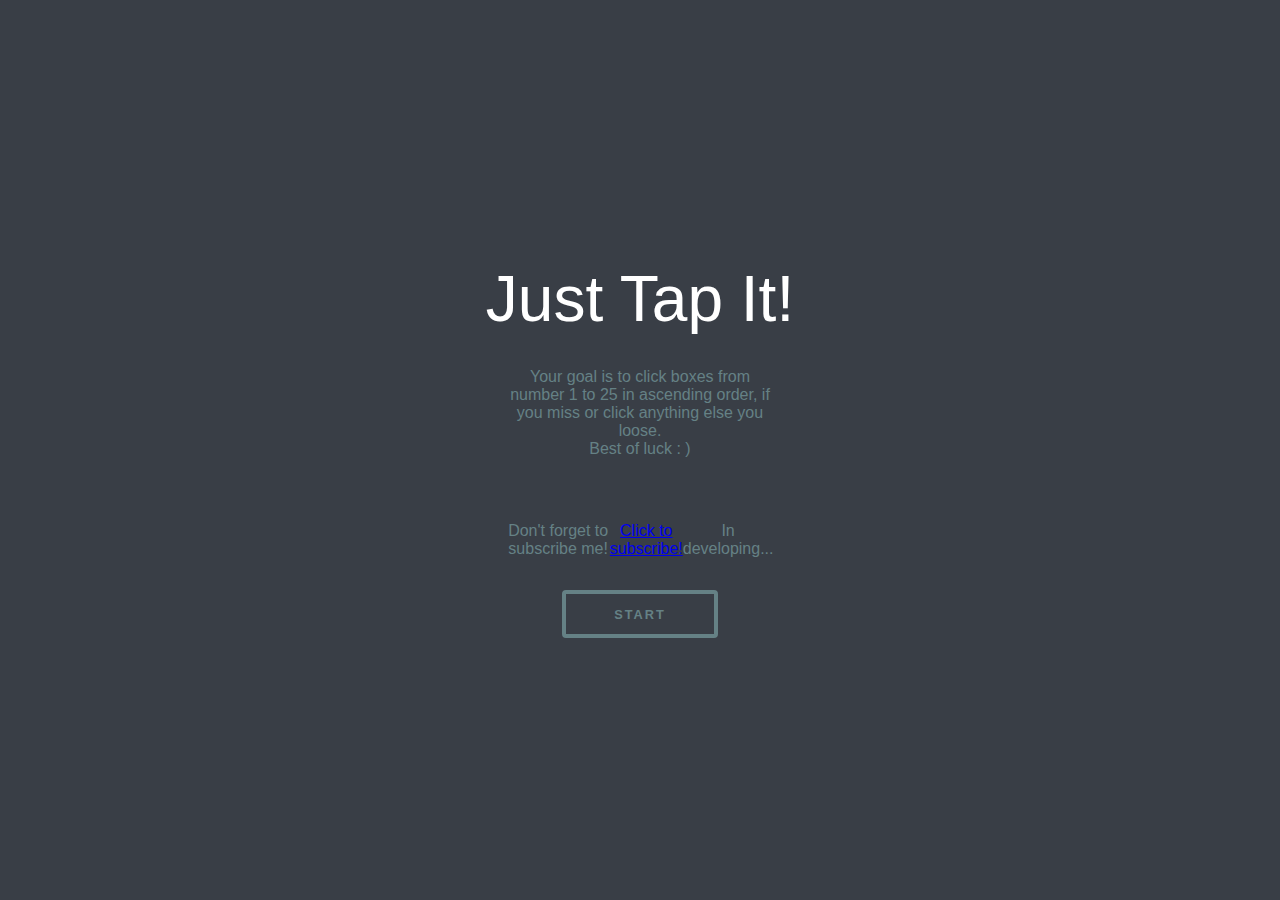
==== index.html @ 55b90b4b "aaaa" ====
<!-- Created by Litt1eAnge1 -->

<!DOCTYPE HTML>
<html>
    <head>
        <meta http-equiv="content-type" content="text/html; charset=utf-8">
        <title>Just Tap It</title>
        <link rel="stylesheet" href="style.css" 
    </head>
    <body>
        <!-- App Wrapper -->
        <div class="wrapper">
            <div class="game-window">
                <div class="message-container">
                    <div class="game-start-message">
                        Time Passed <span id="timer">0s</span>
                    </div>
                </div>
                <div class="game-board-container">
                    <div class="game-board">
                        <div class="box"></div>
                        <div class="box"></div>
                        <div class="box"></div>
                        <div class="box"></div>
                        <div class="box"></div>
                        <div class="box"></div>
                        <div class="box"></div>
                        <div class="box"></div>
                        <div class="box"></div>
                        <div class="box"></div>
                        <div class="box"></div>
                        <div class="box"></div>
                        <div class="box"></div>
                        <div class="box"></div>
                        <div class="box"></div>
                        <div class="box"></div>
                        <div class="box"></div>
                        <div class="box"></div>
                        <div class="box"></div>
                        <div class="box"></div>
                        <div class="box"></div>
                        <div class="box"></div>
                        <div class="box"></div>
                        <div class="box"></div>
                        <div class="box"></div>
                    </div>
                </div>
                <div class="start-screen screen" id="startScreen">

                    <div class="game-title">
                        Just Tap It!
                    </div>

                    <div class="msg">
                        Your goal is to click boxes from number 1 to 25 in ascending order, 
                        if you miss or click anything else you loose.<br> Best of luck : )
                    </div>
                    <div class="msg">
                        Don't forget to subscribe me!
                        <a href="https://vk.com/litt1e_ange1" target="_blank">Click to subscribe!</a>
                        In developing... <a href="index2.html"></a>
                    </div>

                    <script src="js.js"></script>
                    <button onclick="statGame(event)">Start</button>
                </div>

                <div class="game-over-screen screen" id="gameOverScreen" data-state="hidden">
                    <div class="screen-title">
                        GAME OVER
                    </div>

                    <div class="msg">Better Luck Next Time!</div>

                    <button onclick="statGame(event)">Try Again</button>
                </div>

                <div class="score-screen screen" id="scoreScreen" data-state="hidden">
                    <div class="screen-title">
                        YOU WON
                    </div>

                    <div class="msg">Your Time is <span id="scorePageTime"></span></div>

                    <button onclick="statGame(event)">Play Again</button>
                </div>
            </div>
        </div>
    </body>
</html>
---- style.css ----
/* Created by Litt1eAnge1 */


:root {
    --sidebar-width: 300px ;
}

html {
    font-family: 'Segoe UI', Tahoma, Geneva, Verdana, sans-serif ;
}

* {
    padding: 0 ;
    margin : 0 ;
    box-sizing: border-box ;
    user-select: none ;
    -webkit-user-select: none ;
    -webkit-tap-highlight-color: transparent ;
}

body {
    width: 100vw ;
    max-width: 100% ;
    overflow-x: hidden ;
}

.wrapper {
    position: relative ;
    width : 100% ;
    height: 100vh ;
    overflow: hidden ;
    display: flex ;
}


.game-window {
    flex: 1 ;
    display:flex;
    align-items:center;
    justify-content:center;
    background-color: #393E46 ;

    flex-direction: column ;
}

.game-window .message-container {
    color: #658185 ;
}

.game-window .game-start-message {
    display: flex ;
    align-items: center ;
    flex-direction: column ;
}

#timer , #scorePageTime {
    font-size: 2rem ;
    font-weight: 500 ;
    color: #8bb0b6 ;
    font-family: monospace ;
}

#scorePageTime {
    margin-left: 1rem ;
}

.game-board-container {
    position: relative ;
    --width: min(80vw,60vh);
    width: var(--width) ;
    height :var(--width) ;
    background-color: #658185 ;

    margin: 3rem 0 ;
}

.game-board-container .game-board {
    width: 100% ;
    height: 100% ;
    display: grid ;
    padding: 4px ;
    grid-template: repeat(5,1fr) / repeat(5,1fr) ;
    gap: 4px ;
}

.game-board-container .game-board .box {
    position: relative ;
    background-color: #393E46 ; 
    transition: all 300ms ease-out;

    display:flex;
    align-items:center;
    justify-content:center;

    font-size: 2.2rem ;
    color: #fff ;
    cursor: pointer ;
}

.game-board-container .game-board .box:hover {
    background-color: #2c3035 ;
}


.game-board-container .game-board .box::before {
    position: absolute ;
    content: "" ;
    width: 80% ;
    height: 80% ;
    top: 50% ;
    left: 50% ;
    background-color: transparent ;
    transition: all 300ms ease-out;
    border-radius: 50% ;
    transform: translate(-50%,-50%) scale(0);
}

.game-board-container .game-board .box .num {
    position: relative ;
    z-index: 1 ;
}

.game-board-container .game-board .box[data-marked="true"]:before {
    background-color: #44575a ;
    transform: translate(-50%,-50%) scale(1);
}

.game-window .screen {
    position: absolute ;
    background-color: #393E46 ;
    width: 100% ;
    height: 100% ;

    display:flex;
    align-items:center;
    justify-content:center;
    flex-direction: column ;

    transition: opacity 200ms ease-out ;
    z-index: 99 ;
}

.game-window .screen[data-state="hidden"] {
    opacity: 0 ;
    pointer-events: none ;
}

.game-window .screen button {
    font-size: 0.8rem ;
    letter-spacing: 2px ;
    font-weight: 700 ;
    padding: 0.8rem 3rem ;
    border-radius: 4px ;
    outline: none ;
    border: 4px solid  #658185 ;
    color: #658185 ;

    background-color: transparent ;
    cursor: pointer ;
    text-transform: uppercase ;
}

.game-window .screen button:hover {
    background-color: #2c3035 ;
}

.game-window .screen button:active {
    background-color: #222529 ;
}

.game-window .start-screen .game-title {
    font-size: 4rem ;
    color: #fff ;
}

.game-window .screen .screen-title {
    position: relative ;
    font-size: 32px ;
    background-color: #658185 ;
    padding: 0.5rem ;
    font-weight: 700 ;
    color: #393E46 ;
}

.game-window .screen .screen-title::before {
    position: absolute ;
    content: "" ;
    width: 100% ;
    left: 0 ;
    height: 4px ;
    background-color: #658185 ;
    bottom: calc(100% + 4px);
}

.game-window .screen .screen-title::after {
    position: absolute ;
    content: "" ;
    width: 100% ;
    left: 0 ;
    height: 4px ;
    background-color: #658185 ;
    top: calc(100% + 4px);
}

.game-window .screen .msg {
    font-size: 16px ;
    color: #658185 ;
    margin: 2rem 0 ;

    max-width: 30ch ;
    text-align: center ;

    display: flex ;
    align-items: center ;
}
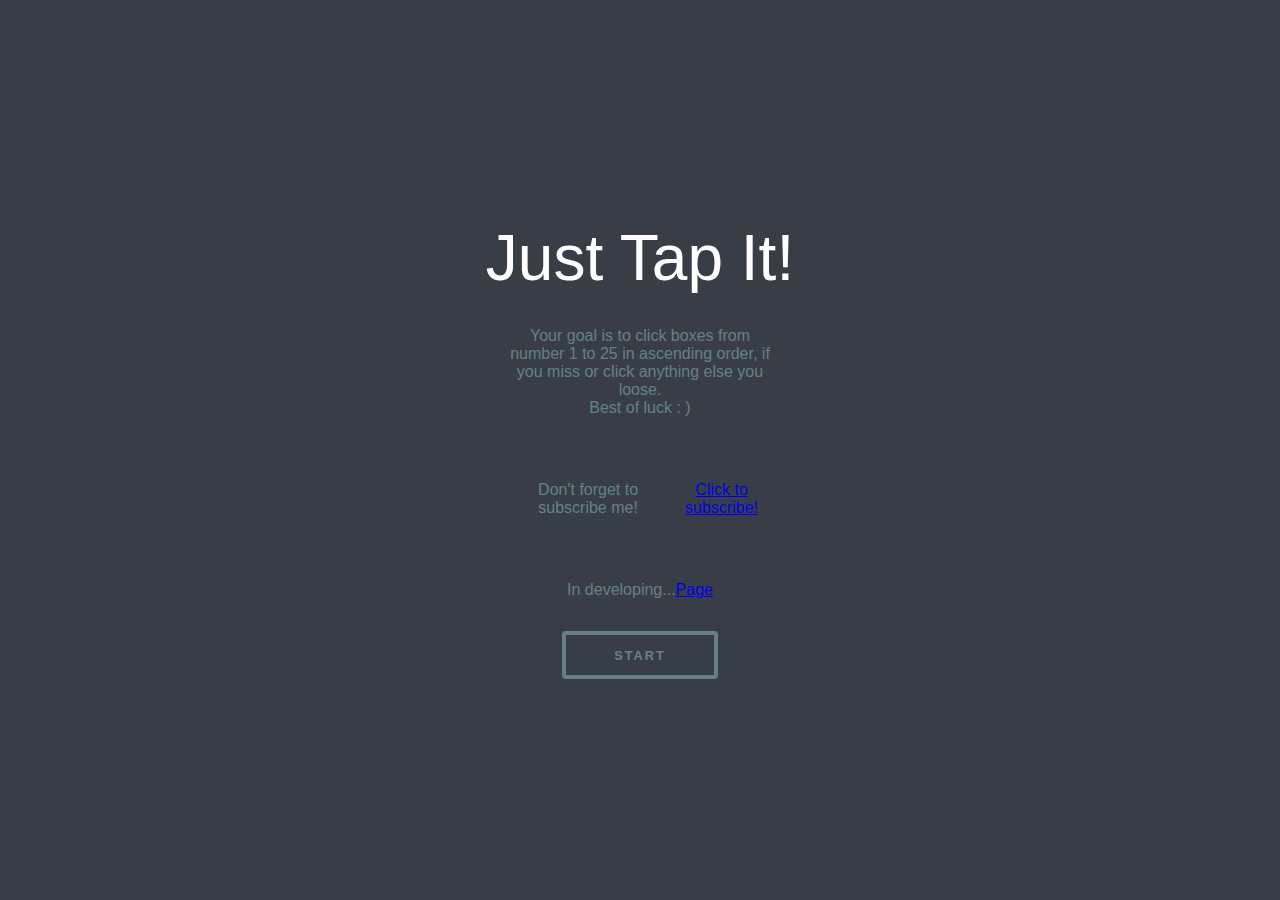
==== commit 6d484821: "a" ====
--- a/index.html
+++ b/index.html
@@ -58,7 +58,11 @@
                     <div class="msg">
                         Don't forget to subscribe me!
                         <a href="https://vk.com/litt1e_ange1" target="_blank">Click to subscribe!</a>
-                        In developing... <a href="index2.html"></a>
+                    </div>
+
+                    <div class="msg">
+                        In developing...
+                        <a href="index2.html">Page</a>
                     </div>
 
                     <script src="js.js"></script>
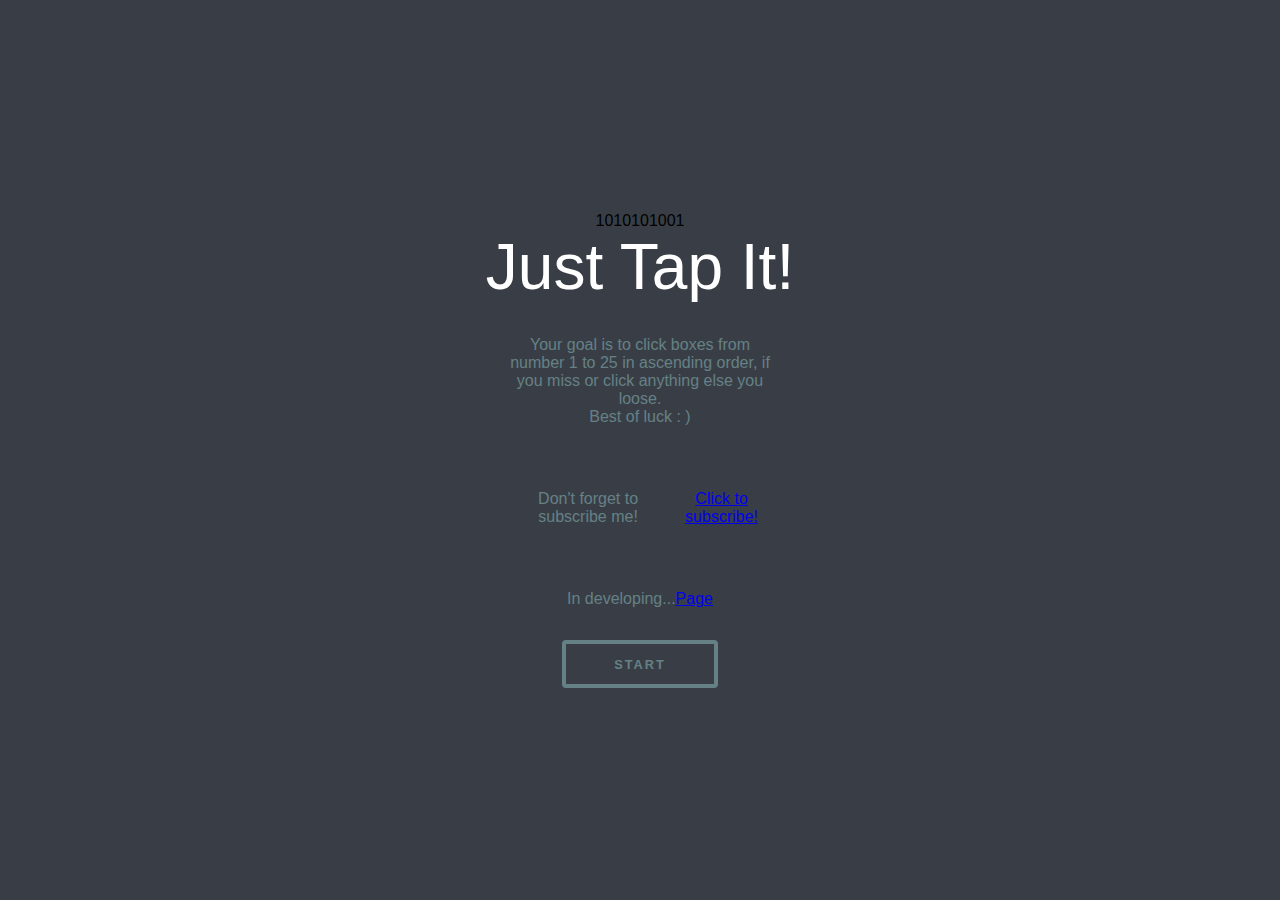
==== commit e0401994: "1" ====
--- a/index.html
+++ b/index.html
@@ -5,7 +5,8 @@
     <head>
         <meta http-equiv="content-type" content="text/html; charset=utf-8">
         <title>Just Tap It</title>
-        <link rel="stylesheet" href="style.css" 
+        <link rel="icon" type="image" href="save-ico.png">
+        <link rel="stylesheet" href="style.css"
     </head>
     <body>
         <!-- App Wrapper -->
@@ -47,6 +48,10 @@
                 </div>
                 <div class="start-screen screen" id="startScreen">
 
+                    <div>
+                        1010101001
+                    </div>
+
                     <div class="game-title">
                         Just Tap It!
                     </div>
@@ -62,7 +67,7 @@
 
                     <div class="msg">
                         In developing...
-                        <a href="index2.html">Page</a>
+                        <a href="index2.html"> Page</a>
                     </div>
 
                     <script src="js.js"></script>
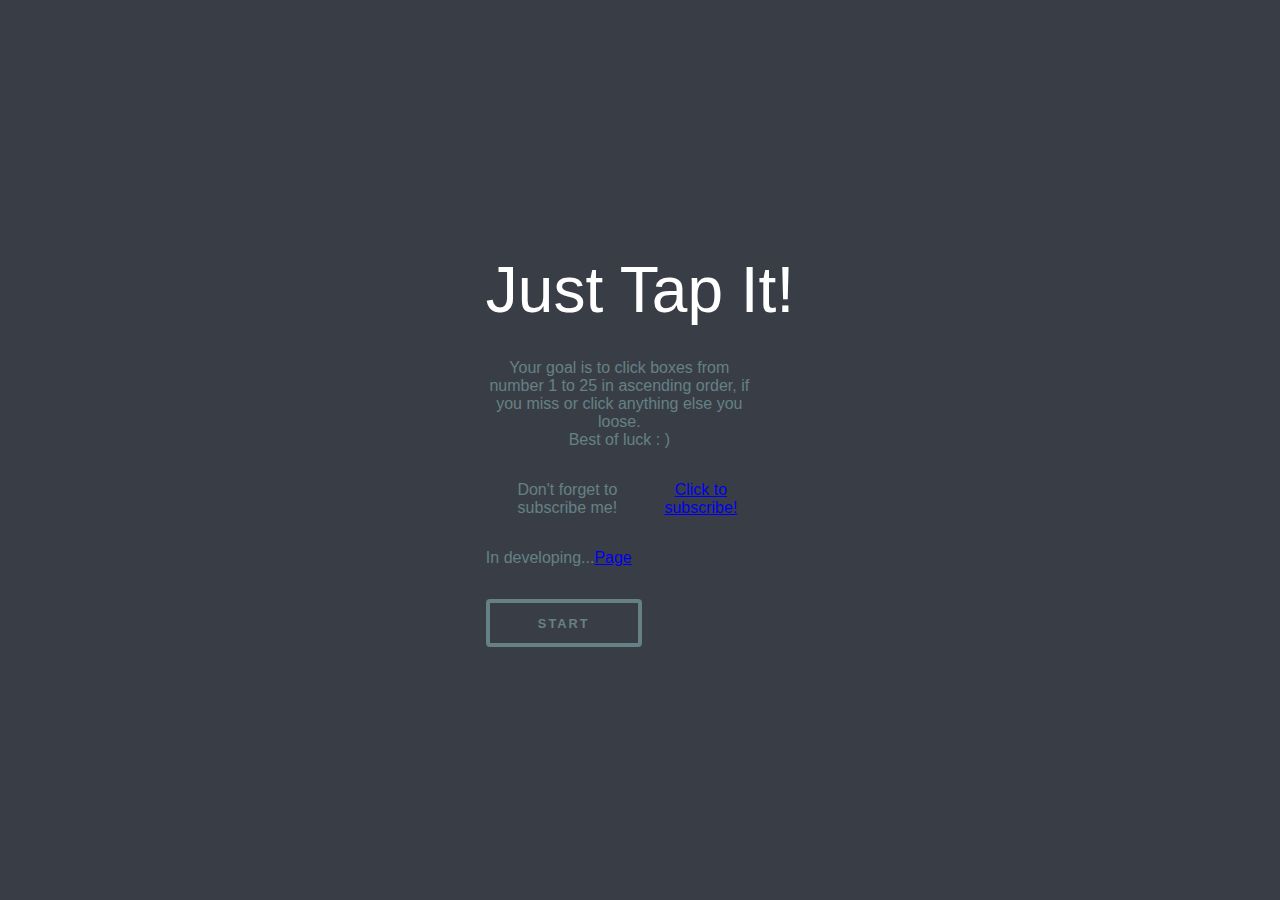
==== commit 0b2b0cb0: "1" ====
--- a/index.html
+++ b/index.html
@@ -7,6 +7,7 @@
         <title>Just Tap It</title>
         <link rel="icon" type="image" href="save-ico.png">
         <link rel="stylesheet" href="style.css"
+        <link rel="stylesheet" type="text/css" href="style2.css">
     </head>
     <body>
         <!-- App Wrapper -->
@@ -49,7 +50,19 @@
                 <div class="start-screen screen" id="startScreen">
 
                     <div>
-                        1010101001
+                    <!— MAIN —>
+                    <div class="main">
+
+                    <!— BUTTON —>
+                    <div class="button">
+                    <script src="js2.js"></script>
+
+                    <!— CIRCLE —>
+                    <div class="circle">
+                    </div>
+                    </div>
+                    <!— DARK & LIGHT MODE —>
+                    <div class="dark-light"></div>
                     </div>
 
                     <div class="game-title">
--- a/style2.css
+++ b/style2.css
@@ -0,0 +1,94 @@
+/* COLOR PALLETE */
+/* DARK - #292929 ~ LIGHT - #DEDEDE*/
+
+*{
+margin:0;
+padding:0;
+}
+.main{
+height:100vh;
+width:100%;
+display:flex;
+justify-content:center;
+align-items:center;
+overflow:hidden;
+background:#DEDEDE;
+}
+/* BUTTON. */
+.button{
+height:60px;
+width:160px;
+background:#292929;
+border-radius:100px;
+overflow:hidden;
+
+display:flex;
+align-items:center;
+z-index:2;
+
+}
+/* BUTTON TEST ANIMATION. */
+.button{
+transition:0.2s ease;
+}
+/* BUTTON ACTIVE ANIMATION. */
+.active.button{
+background:#DEDEDE;
+}
+/* CIRCLE. */
+.circle{
+height:55px;
+width:55px;
+background:#DEDEDE;
+border-radius:100%;
+position:relative;
+margin-left:3px;
+}
+/* CIRCLE TEST ANIMATION. */
+.circle{
+transition:0.5s ease;
+right:0;
+}
+/* CIRCLE ACTIVE ANIMATION. */
+.active.circle{
+right:-99px;
+background:#292929;
+}
+
+/* D&L MODE. */
+.dark-light{
+height:10px;
+width:10px;
+background:#DEDEDE;
+position:fixed;
+border-radius:100%;
+
+}
+/* D&L MODE TEST ANIMATION. */
+.dark-light{
+transition:0.2s ease;
+
+}
+/* D&L MODE ACTIVE ANIMATION. */
+.active.dark-light{
+height:2500px;
+width:2500px;
+background:#292929;
+}
+/* REMOVE THIS IF YOU USE. */
+.h6{
+position:absolute;
+bottom:0;
+text-align:center;
+margin-bottom:10px;
+text-indent:6px;
+color:#292929;
+
+}
+.h6{
+transition:0.5s ease;
+
+}
+.active.h6{
+color:#DEDEDE;
+}
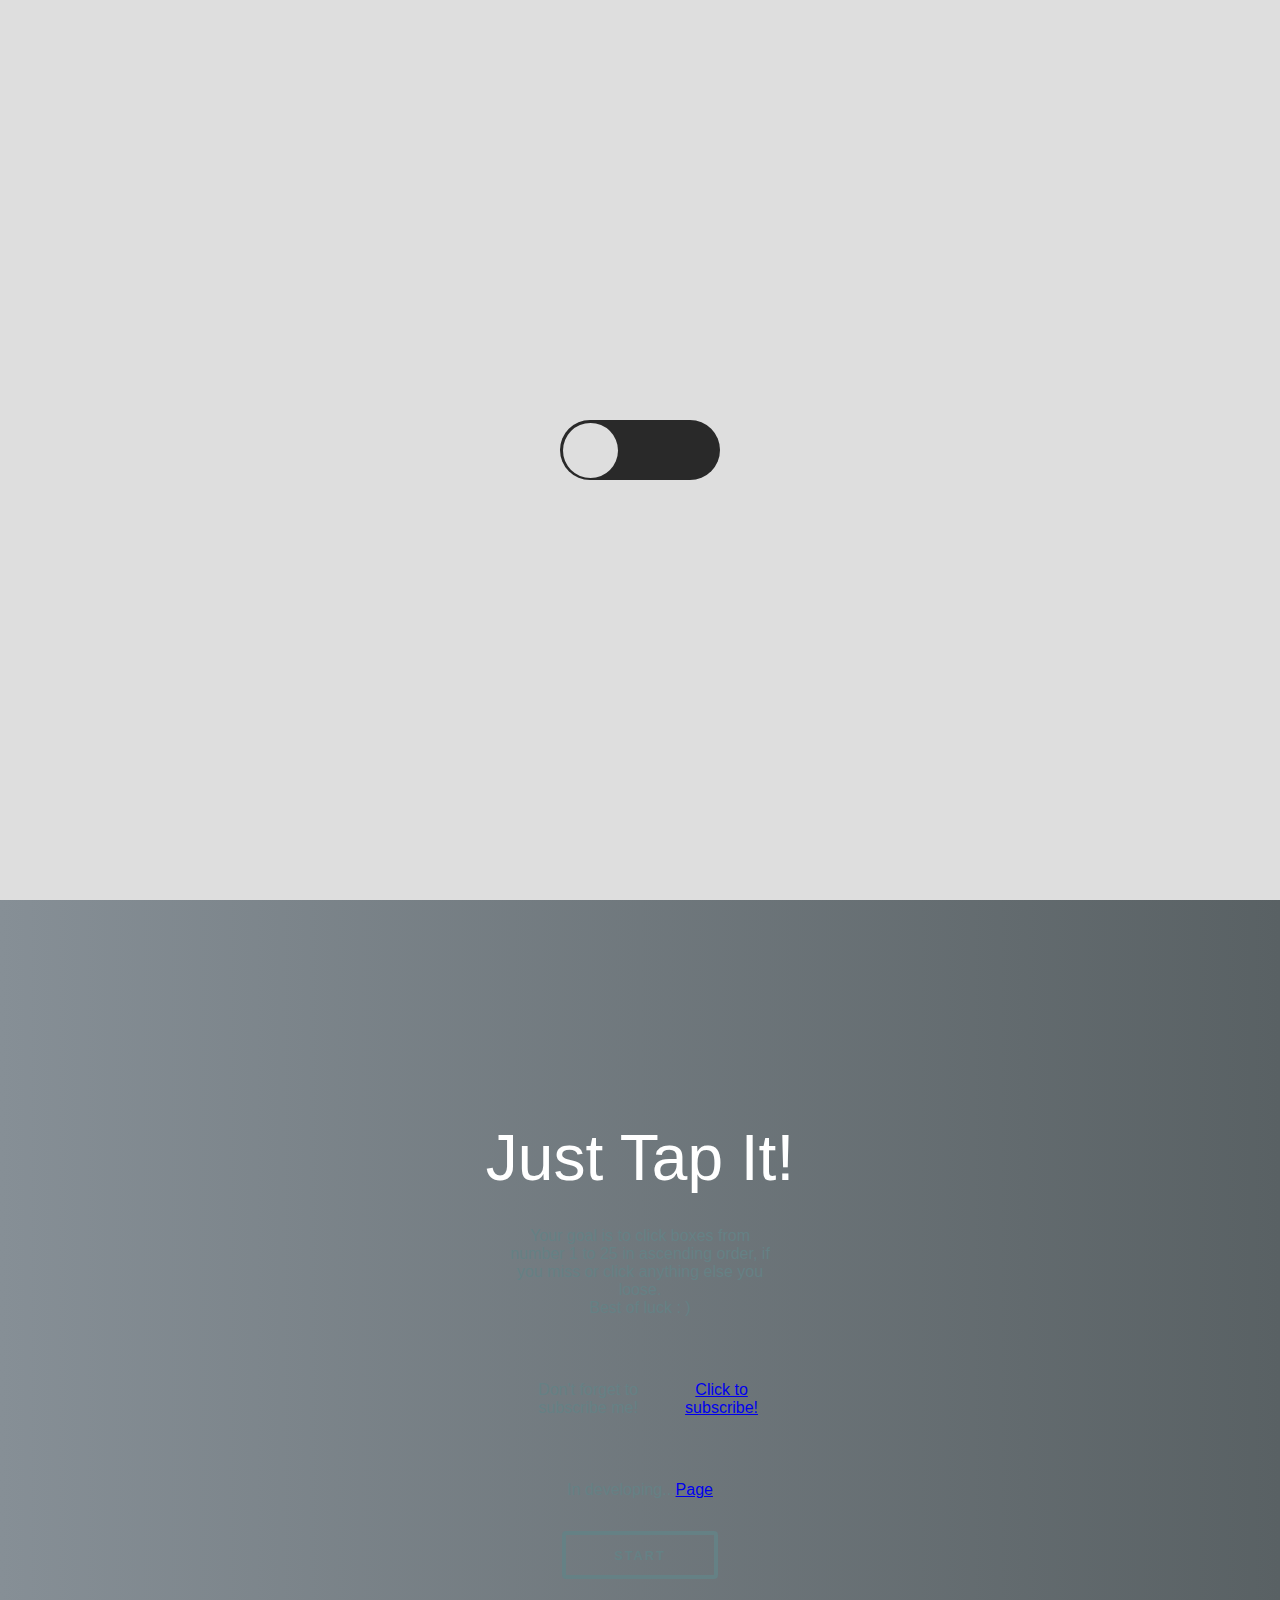
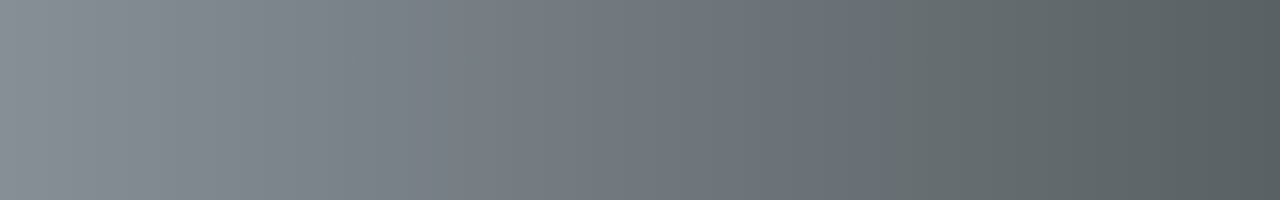
==== commit 9b89ce8d: "Update index.html" ====
--- a/index.html
+++ b/index.html
@@ -7,9 +7,23 @@
         <title>Just Tap It</title>
         <link rel="icon" type="image" href="save-ico.png">
         <link rel="stylesheet" href="style.css"
-        <link rel="stylesheet" type="text/css" href="style2.css">
     </head>
     <body>
+        <div>
+            <!— MAIN —>
+                    <div class="main">
+
+            <!— BUTTON —>
+                    <div class="button">
+                    <script src="js2.js"></script>
+
+            <!— CIRCLE —>
+                    <div class="circle">
+                    </div>
+                    </div>
+            <!— DARK & LIGHT MODE —>
+                        <div class="dark-light"></div>
+                        </div>
         <!-- App Wrapper -->
         <div class="wrapper">
             <div class="game-window">
@@ -49,22 +63,6 @@
                 </div>
                 <div class="start-screen screen" id="startScreen">
 
-                    <div>
-                    <!— MAIN —>
-                    <div class="main">
-
-                    <!— BUTTON —>
-                    <div class="button">
-                    <script src="js2.js"></script>
-
-                    <!— CIRCLE —>
-                    <div class="circle">
-                    </div>
-                    </div>
-                    <!— DARK & LIGHT MODE —>
-                    <div class="dark-light"></div>
-                    </div>
-
                     <div class="game-title">
                         Just Tap It!
                     </div>
@@ -80,7 +78,7 @@
 
                     <div class="msg">
                         In developing...
-                        <a href="index2.html"> Page</a>
+                        <a href="index3.html"> Page</a>
                     </div>
 
                     <script src="js.js"></script>
--- a/style.css
+++ b/style.css
@@ -0,0 +1,302 @@
+/* Created by Litt1eAnge1 */
+
+
+:root {
+    --sidebar-width: 300px ;
+}
+
+html {
+    font-family: 'Segoe UI', Tahoma, Geneva, Verdana, sans-serif ;
+}
+
+* {
+    padding: 0 ;
+    margin : 0 ;
+    box-sizing: border-box ;
+    user-select: none ;
+    -webkit-user-select: none ;
+    -webkit-tap-highlight-color: transparent ;
+}
+
+body {
+    width: 100vw ;
+    max-width: 100% ;
+    overflow-x: hidden ;
+}
+
+.wrapper {
+    position: relative ;
+    width : 100% ;
+    height: 100vh ;
+    overflow: hidden ;
+    display: flex ;
+}
+
+
+.game-window {
+    flex: 1 ;
+    display:flex;
+    align-items:center;
+    justify-content:center;
+    background-image: linear-gradient(to right, #868f96 0%, #596164 100%);
+
+    flex-direction: column ;
+}
+
+.game-window .message-container {
+    color: #658185 ;
+}
+
+.game-window .game-start-message {
+    display: flex ;
+    align-items: center ;
+    flex-direction: column ;
+}
+
+#timer , #scorePageTime {
+    font-size: 2rem ;
+    font-weight: 500 ;
+    color: #8bb0b6 ;
+    font-family: monospace ;
+}
+
+#scorePageTime {
+    margin-left: 1rem ;
+}
+
+.game-board-container {
+    position: relative ;
+    --width: min(80vw,60vh);
+    width: var(--width) ;
+    height :var(--width) ;
+    background-color: #658185 ;
+
+    margin: 3rem 0 ;
+}
+
+.game-board-container .game-board {
+    width: 100% ;
+    height: 100% ;
+    display: grid ;
+    padding: 4px ;
+    grid-template: repeat(5,1fr) / repeat(5,1fr) ;
+    gap: 4px ;
+}
+
+.game-board-container .game-board .box {
+    position: relative ;
+    background-image: linear-gradient(to right, #868f96 0%, #596164 100%);
+    transition: all 300ms ease-out;
+
+    display:flex;
+    align-items:center;
+    justify-content:center;
+
+    font-size: 2.2rem ;
+    color: #fff ;
+    cursor: pointer ;
+}
+
+.game-board-container .game-board .box:hover {
+    background-color: #2c3035 ;
+}
+
+
+.game-board-container .game-board .box::before {
+    position: absolute ;
+    content: "" ;
+    width: 80% ;
+    height: 80% ;
+    top: 50% ;
+    left: 50% ;
+    background-color: transparent ;
+    transition: all 300ms ease-out;
+    border-radius: 50% ;
+    transform: translate(-50%,-50%) scale(0);
+}
+
+.game-board-container .game-board .box .num {
+    position: relative ;
+    z-index: 1 ;
+}
+
+.game-board-container .game-board .box[data-marked="true"]:before {
+    background-color: #44575a ;
+    transform: translate(-50%,-50%) scale(1);
+}
+
+.game-window .screen {
+    position: absolute ;
+    background-image: linear-gradient(to right, #868f96 0%, #596164 100%);
+    width: 100% ;
+    height: 100% ;
+
+    display:flex;
+    align-items:center;
+    justify-content:center;
+    flex-direction: column ;
+
+    transition: opacity 200ms ease-out ;
+    z-index: 99 ;
+}
+
+.game-window .screen[data-state="hidden"] {
+    opacity: 0 ;
+    pointer-events: none ;
+}
+
+.game-window .screen button {
+    font-size: 0.8rem ;
+    letter-spacing: 2px ;
+    font-weight: 700 ;
+    padding: 0.8rem 3rem ;
+    border-radius: 4px ;
+    outline: none ;
+    border: 4px solid  #658185 ;
+    color: #658185 ;
+
+    background-color: transparent ;
+    cursor: pointer ;
+    text-transform: uppercase ;
+}
+
+.game-window .screen button:hover {
+    background-color: #2c3035 ;
+}
+
+.game-window .screen button:active {
+    background-color: #222529 ;
+}
+
+.game-window .start-screen .game-title {
+    font-size: 4rem ;
+    color: #fff ;
+}
+
+.game-window .screen .screen-title {
+    position: relative ;
+    font-size: 32px ;
+    background-color: #658185 ;
+    padding: 0.5rem ;
+    font-weight: 700 ;
+    color: #393E46 ;
+}
+
+.game-window .screen .screen-title::before {
+    position: absolute ;
+    content: "" ;
+    width: 100% ;
+    left: 0 ;
+    height: 4px ;
+    background-color: #658185 ;
+    bottom: calc(100% + 4px);
+}
+
+.game-window .screen .screen-title::after {
+    position: absolute ;
+    content: "" ;
+    width: 100% ;
+    left: 0 ;
+    height: 4px ;
+    background-color: #658185 ;
+    top: calc(100% + 4px);
+}
+
+.game-window .screen .msg {
+    font-size: 16px ;
+    color: #658185 ;
+    margin: 2rem 0 ;
+
+    max-width: 30ch ;
+    text-align: center ;
+
+    display: flex ;
+    align-items: center ;
+}
+.main{
+height:100vh;
+width:100%;
+display:flex;
+justify-content:center;
+align-items:center;
+overflow:hidden;
+background:#DEDEDE;
+}
+/* BUTTON. */
+.button{
+height:60px;
+width:160px;
+background:#292929;
+border-radius:100px;
+overflow:hidden;
+
+display:flex;
+align-items:center;
+z-index:2;
+
+}
+/* BUTTON TEST ANIMATION. */
+.button{
+transition:0.2s ease;
+}
+/* BUTTON ACTIVE ANIMATION. */
+.active.button{
+background:#DEDEDE;
+}
+/* CIRCLE. */
+.circle{
+height:55px;
+width:55px;
+background:#DEDEDE;
+border-radius:100%;
+position:relative;
+margin-left:3px;
+}
+/* CIRCLE TEST ANIMATION. */
+.circle{
+transition:0.5s ease;
+right:0;
+}
+/* CIRCLE ACTIVE ANIMATION. */
+.active.circle{
+right:-99px;
+background:#292929;
+}
+
+/* D&L MODE. */
+.dark-light{
+height:10px;
+width:10px;
+background:#DEDEDE;
+position:fixed;
+border-radius:100%;
+
+}
+/* D&L MODE TEST ANIMATION. */
+.dark-light{
+transition:0.2s ease;
+
+}
+/* D&L MODE ACTIVE ANIMATION. */
+.active.dark-light{
+height:2500px;
+width:2500px;
+background:#292929;
+}
+/* REMOVE THIS IF YOU USE. */
+.h6{
+position:absolute;
+bottom:0;
+text-align:center;
+margin-bottom:10px;
+text-indent:6px;
+color:#292929;
+
+}
+.h6{
+transition:0.5s ease;
+
+}
+.active.h6{
+color:#DEDEDE;
+}
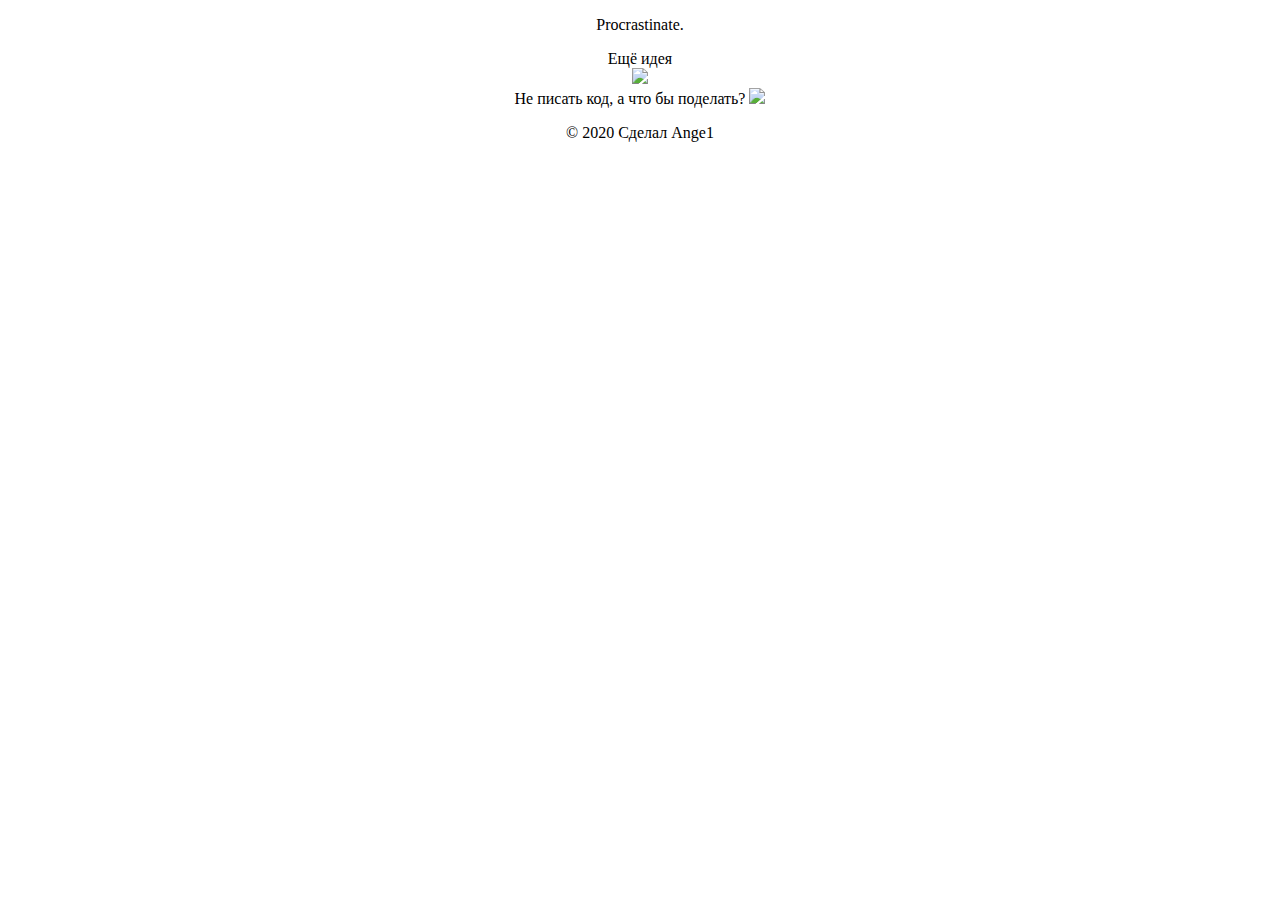
==== commit f09bbc95: "1" ====
--- a/index.html
+++ b/index.html
@@ -1,110 +1,32 @@
 <!-- Created by Litt1eAnge1 -->
 
-<!DOCTYPE HTML>
-<html>
-    <head>
-        <meta http-equiv="content-type" content="text/html; charset=utf-8">
-        <title>Just Tap It</title>
-        <link rel="icon" type="image" href="save-ico.png">
-        <link rel="stylesheet" href="style.css"
-    </head>
-    <body>
-        <div>
-            <!— MAIN —>
-                    <div class="main">
+<!DOCTYPE html>
+<html lang="ru">
+<head>
+  <meta charset="UTF-8">
+  <meta name="viewport" content="width=device-width, initial-scale=1.0">
+  <meta http-equiv="X-UA-Compatible" content="ie=edge">
+  <title>Procrastinate.</title>
+  <link rel="stylesheet" href="style.css">
+  <link rel="icon" type="image" href="https://code.s3.yandex.net/web-code/js-favicon.ico">
+</head>
+<body>
+  <div class="header">
+    <p class="logo">Procrastinate.</p>
+    <div class="button">Ещё идея</div>
+  </div>
 
-            <!— BUTTON —>
-                    <div class="button">
-                    <script src="js2.js"></script>
+  <img class="image" src="https://code.s3.yandex.net/web-code/procrastinate/9.png">
 
-            <!— CIRCLE —>
-                    <div class="circle">
-                    </div>
-                    </div>
-            <!— DARK & LIGHT MODE —>
-                        <div class="dark-light"></div>
-                        </div>
-        <!-- App Wrapper -->
-        <div class="wrapper">
-            <div class="game-window">
-                <div class="message-container">
-                    <div class="game-start-message">
-                        Time Passed <span id="timer">0s</span>
-                    </div>
-                </div>
-                <div class="game-board-container">
-                    <div class="game-board">
-                        <div class="box"></div>
-                        <div class="box"></div>
-                        <div class="box"></div>
-                        <div class="box"></div>
-                        <div class="box"></div>
-                        <div class="box"></div>
-                        <div class="box"></div>
-                        <div class="box"></div>
-                        <div class="box"></div>
-                        <div class="box"></div>
-                        <div class="box"></div>
-                        <div class="box"></div>
-                        <div class="box"></div>
-                        <div class="box"></div>
-                        <div class="box"></div>
-                        <div class="box"></div>
-                        <div class="box"></div>
-                        <div class="box"></div>
-                        <div class="box"></div>
-                        <div class="box"></div>
-                        <div class="box"></div>
-                        <div class="box"></div>
-                        <div class="box"></div>
-                        <div class="box"></div>
-                        <div class="box"></div>
-                    </div>
-                </div>
-                <div class="start-screen screen" id="startScreen">
+  <div class="advice">
+    <span>Не писать код, а</span>
+    <span class="phrase">что бы поделать?</span>
+    <img class="cursor" src="https://code.s3.yandex.net/web-code/cursor.gif">
+  </div>
 
-                    <div class="game-title">
-                        Just Tap It!
-                    </div>
-
-                    <div class="msg">
-                        Your goal is to click boxes from number 1 to 25 in ascending order, 
-                        if you miss or click anything else you loose.<br> Best of luck : )
-                    </div>
-                    <div class="msg">
-                        Don't forget to subscribe me!
-                        <a href="https://vk.com/litt1e_ange1" target="_blank">Click to subscribe!</a>
-                    </div>
-
-                    <div class="msg">
-                        In developing...
-                        <a href="index3.html"> Page</a>
-                    </div>
-
-                    <script src="js.js"></script>
-                    <button onclick="statGame(event)">Start</button>
-                </div>
-
-                <div class="game-over-screen screen" id="gameOverScreen" data-state="hidden">
-                    <div class="screen-title">
-                        GAME OVER
-                    </div>
-
-                    <div class="msg">Better Luck Next Time!</div>
-
-                    <button onclick="statGame(event)">Try Again</button>
-                </div>
-
-                <div class="score-screen screen" id="scoreScreen" data-state="hidden">
-                    <div class="screen-title">
-                        YOU WON
-                    </div>
-
-                    <div class="msg">Your Time is <span id="scorePageTime"></span></div>
-
-                    <button onclick="statGame(event)">Play Again</button>
-                </div>
-            </div>
-        </div>
-    </body>
+  <p class="footer">© 2020 Сделал Ange1</p>
+<script src="https://code.s3.yandex.net/web-code/smoothly.js"></script>
+ 
+  <script src="script.js"></script>
+</body>
 </html>
--- a/style.css
+++ b/style.css
@@ -1,302 +1,9 @@
 /* Created by Litt1eAnge1 */
 
-
-:root {
-    --sidebar-width: 300px ;
-}
-
-html {
-    font-family: 'Segoe UI', Tahoma, Geneva, Verdana, sans-serif ;
-}
-
-* {
-    padding: 0 ;
-    margin : 0 ;
-    box-sizing: border-box ;
-    user-select: none ;
-    -webkit-user-select: none ;
-    -webkit-tap-highlight-color: transparent ;
-}
-
 body {
-    width: 100vw ;
-    max-width: 100% ;
-    overflow-x: hidden ;
-}
-
-.wrapper {
-    position: relative ;
-    width : 100% ;
-    height: 100vh ;
-    overflow: hidden ;
-    display: flex ;
-}
-
-
-.game-window {
-    flex: 1 ;
-    display:flex;
-    align-items:center;
-    justify-content:center;
-    background-image: linear-gradient(to right, #868f96 0%, #596164 100%);
-
-    flex-direction: column ;
-}
-
-.game-window .message-container {
-    color: #658185 ;
-}
-
-.game-window .game-start-message {
-    display: flex ;
-    align-items: center ;
-    flex-direction: column ;
-}
-
-#timer , #scorePageTime {
-    font-size: 2rem ;
-    font-weight: 500 ;
-    color: #8bb0b6 ;
-    font-family: monospace ;
-}
-
-#scorePageTime {
-    margin-left: 1rem ;
-}
-
-.game-board-container {
-    position: relative ;
-    --width: min(80vw,60vh);
-    width: var(--width) ;
-    height :var(--width) ;
-    background-color: #658185 ;
-
-    margin: 3rem 0 ;
-}
-
-.game-board-container .game-board {
-    width: 100% ;
-    height: 100% ;
-    display: grid ;
-    padding: 4px ;
-    grid-template: repeat(5,1fr) / repeat(5,1fr) ;
-    gap: 4px ;
-}
-
-.game-board-container .game-board .box {
-    position: relative ;
-    background-image: linear-gradient(to right, #868f96 0%, #596164 100%);
-    transition: all 300ms ease-out;
-
-    display:flex;
-    align-items:center;
-    justify-content:center;
-
-    font-size: 2.2rem ;
-    color: #fff ;
-    cursor: pointer ;
-}
-
-.game-board-container .game-board .box:hover {
-    background-color: #2c3035 ;
-}
-
-
-.game-board-container .game-board .box::before {
-    position: absolute ;
-    content: "" ;
-    width: 80% ;
-    height: 80% ;
-    top: 50% ;
-    left: 50% ;
-    background-color: transparent ;
-    transition: all 300ms ease-out;
-    border-radius: 50% ;
-    transform: translate(-50%,-50%) scale(0);
-}
-
-.game-board-container .game-board .box .num {
-    position: relative ;
-    z-index: 1 ;
-}
-
-.game-board-container .game-board .box[data-marked="true"]:before {
-    background-color: #44575a ;
-    transform: translate(-50%,-50%) scale(1);
-}
-
-.game-window .screen {
-    position: absolute ;
-    background-image: linear-gradient(to right, #868f96 0%, #596164 100%);
-    width: 100% ;
-    height: 100% ;
-
-    display:flex;
-    align-items:center;
-    justify-content:center;
-    flex-direction: column ;
-
-    transition: opacity 200ms ease-out ;
-    z-index: 99 ;
-}
-
-.game-window .screen[data-state="hidden"] {
-    opacity: 0 ;
-    pointer-events: none ;
-}
-
-.game-window .screen button {
-    font-size: 0.8rem ;
-    letter-spacing: 2px ;
-    font-weight: 700 ;
-    padding: 0.8rem 3rem ;
-    border-radius: 4px ;
-    outline: none ;
-    border: 4px solid  #658185 ;
-    color: #658185 ;
-
-    background-color: transparent ;
-    cursor: pointer ;
-    text-transform: uppercase ;
-}
-
-.game-window .screen button:hover {
-    background-color: #2c3035 ;
-}
-
-.game-window .screen button:active {
-    background-color: #222529 ;
-}
-
-.game-window .start-screen .game-title {
-    font-size: 4rem ;
-    color: #fff ;
-}
-
-.game-window .screen .screen-title {
-    position: relative ;
-    font-size: 32px ;
-    background-color: #658185 ;
-    padding: 0.5rem ;
-    font-weight: 700 ;
-    color: #393E46 ;
-}
-
-.game-window .screen .screen-title::before {
-    position: absolute ;
-    content: "" ;
-    width: 100% ;
-    left: 0 ;
-    height: 4px ;
-    background-color: #658185 ;
-    bottom: calc(100% + 4px);
-}
-
-.game-window .screen .screen-title::after {
-    position: absolute ;
-    content: "" ;
-    width: 100% ;
-    left: 0 ;
-    height: 4px ;
-    background-color: #658185 ;
-    top: calc(100% + 4px);
-}
-
-.game-window .screen .msg {
-    font-size: 16px ;
-    color: #658185 ;
-    margin: 2rem 0 ;
-
-    max-width: 30ch ;
-    text-align: center ;
-
-    display: flex ;
-    align-items: center ;
-}
-.main{
-height:100vh;
-width:100%;
-display:flex;
-justify-content:center;
-align-items:center;
-overflow:hidden;
-background:#DEDEDE;
-}
-/* BUTTON. */
-.button{
-height:60px;
-width:160px;
-background:#292929;
-border-radius:100px;
-overflow:hidden;
-
-display:flex;
-align-items:center;
-z-index:2;
-
-}
-/* BUTTON TEST ANIMATION. */
-.button{
-transition:0.2s ease;
-}
-/* BUTTON ACTIVE ANIMATION. */
-.active.button{
-background:#DEDEDE;
-}
-/* CIRCLE. */
-.circle{
-height:55px;
-width:55px;
-background:#DEDEDE;
-border-radius:100%;
-position:relative;
-margin-left:3px;
-}
-/* CIRCLE TEST ANIMATION. */
-.circle{
-transition:0.5s ease;
-right:0;
-}
-/* CIRCLE ACTIVE ANIMATION. */
-.active.circle{
-right:-99px;
-background:#292929;
-}
-
-/* D&L MODE. */
-.dark-light{
-height:10px;
-width:10px;
-background:#DEDEDE;
-position:fixed;
-border-radius:100%;
-
-}
-/* D&L MODE TEST ANIMATION. */
-.dark-light{
-transition:0.2s ease;
-
-}
-/* D&L MODE ACTIVE ANIMATION. */
-.active.dark-light{
-height:2500px;
-width:2500px;
-background:#292929;
-}
-/* REMOVE THIS IF YOU USE. */
-.h6{
-position:absolute;
-bottom:0;
-text-align:center;
-margin-bottom:10px;
-text-indent:6px;
-color:#292929;
-
-}
-.h6{
-transition:0.5s ease;
-
-}
-.active.h6{
-color:#DEDEDE;
-}
+    margin: 0;
+    padding: 0;
+    background-image: url(https://yastatic.net/s3/auth2/_/msoffice.d1ada09f.svg);
+    background-size: contain;
+    text-align: center;
+}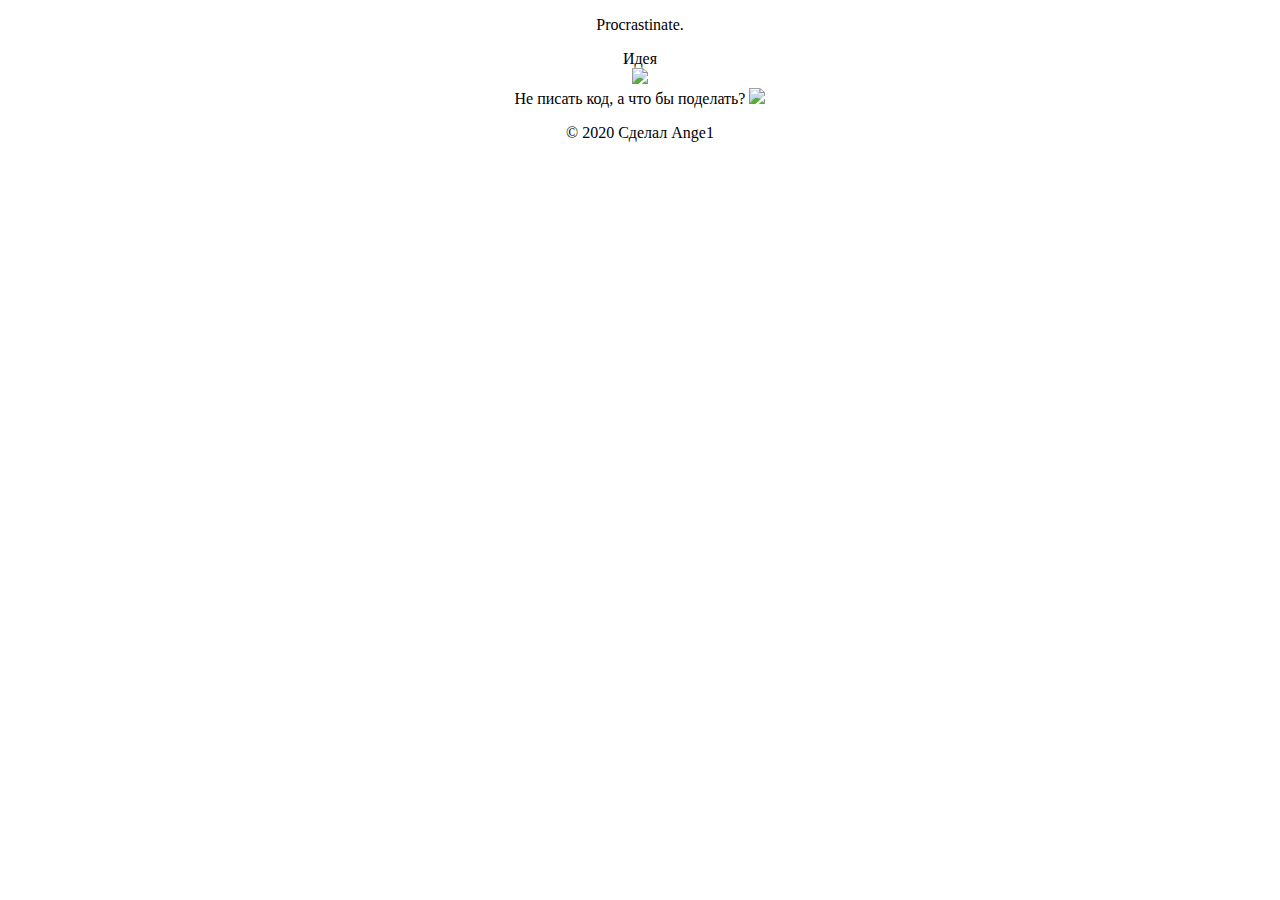
==== commit ba75e960: "Ап" ====
--- a/index.html
+++ b/index.html
@@ -13,7 +13,7 @@
 <body>
   <div class="header">
     <p class="logo">Procrastinate.</p>
-    <div class="button">Ещё идея</div>
+    <div class="button">Идея</div>
   </div>
 
   <img class="image" src="https://code.s3.yandex.net/web-code/procrastinate/9.png">
